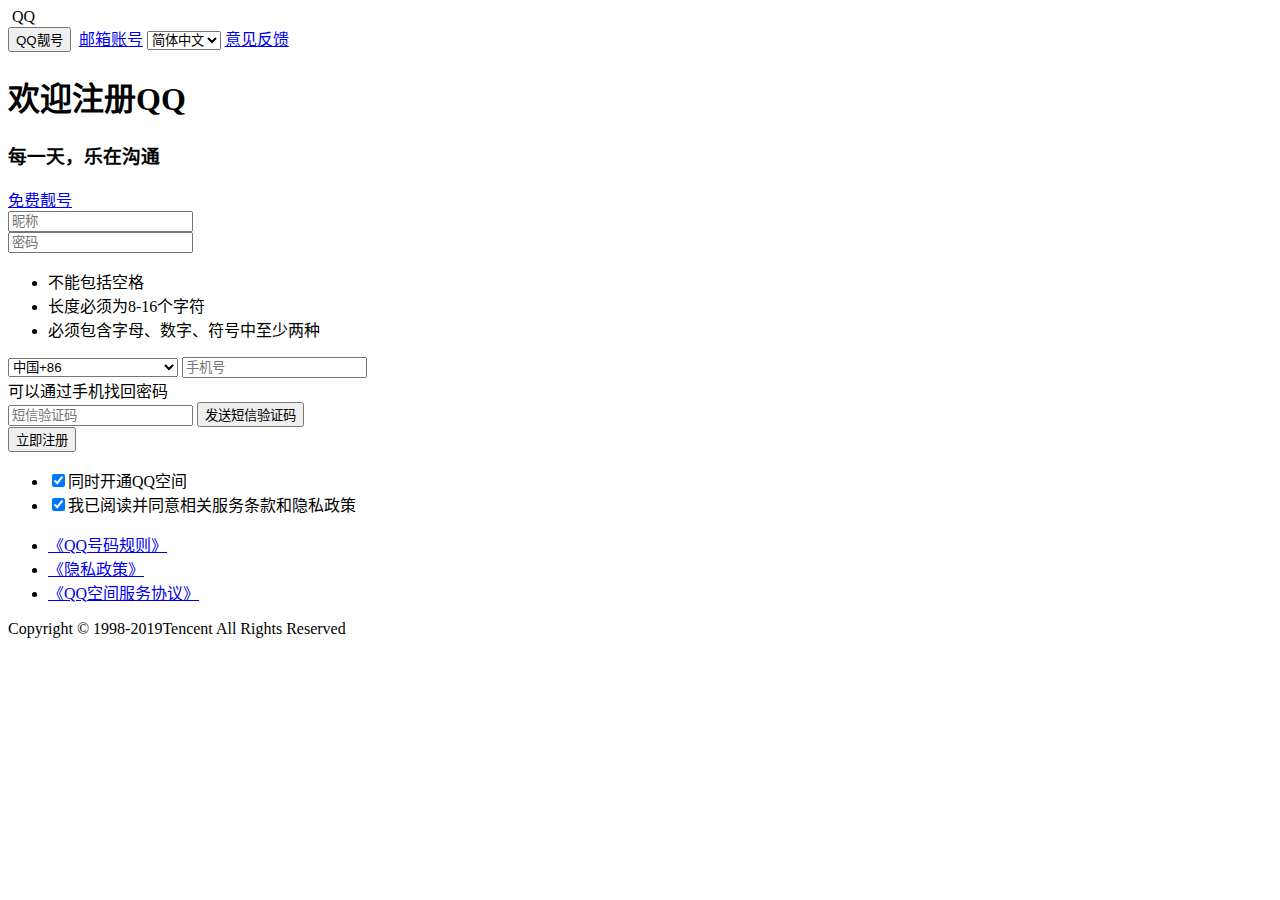
==== index.html @ 08f4fa74 "Update index.html" ====
<!DOCTYPE html>
<html lang="zh-cn">

<head>
    <meta charset="UTF-8">
    <meta name="viewport" content="width=device-width, initial-scale=1.0">
    <meta http-equiv="X-UA-Compatible" content="ie=edge">
    <title>Document</title>
</head>

<body>
    <header>
        <div>
            
            <img src="#" alt=""> <span>QQ</span>
        </div>
        <div>
            <button type="button">QQ靓号</button>
            <img src="#" alt=""> <a href="#">邮箱账号</a>
            <select name="language" id="">
                <option value="cn">简体中文</option>
                <option value="f-cn">繁体中文</option>
                <option value="en">English</option>
            </select>
            <a href="#">意见反馈</a>
        </div>
    </header>
    <main>
        <form action="#" method="POST">
            <div>
                <h1>欢迎注册QQ</h1>
                <h3>每一天，乐在沟通</h3>
                <a href="#">免费靓号</a>
            </div>
            <div>
                <input type="text" name="nickname" placeholder="昵称" id="user-nickname">
            </div>
            <div>
                <input type="text" name="password" placeholder="密码" id="user-password">
                <div>
                    <ul>
                        <li>不能包括空格</li>
                        <li>长度必须为8-16个字符</li>
                        <li>必须包含字母、数字、符号中至少两种</li>
                    </ul>
                </div>
            </div>
            <div>
                <select name="tphone" id="">
                    <option value="中国+86">中国+86</option>
                    <option value="中国香港特别行政区+852">中国香港特别行政区+852</option>
                    <option value="中国澳门特别行政区+853">中国澳门特别行政区+853</option>
                    <option value="中国台湾地区+886">中国台湾地区+886</option>

                </select>
                <input type="text" name="phone" placeholder="手机号" id="">
            </div>
            <div>
                <span>可以通过手机找回密码</span>
            </div>
            <div>
                <input type="text" name="SMS" placeholder="短信验证码">
                <button type="button">发送短信验证码</button>
            </div>
            <div>
                <button type="button">立即注册</button>
            </div>
        </form>
    </main>
    <footer>
        <div>
            <ul>
                <li><input type="checkbox" checked="checked" value="">同时开通QQ空间</li>
                <li><input type="checkbox" checked="checked">我已阅读并同意相关服务条款和隐私政策</li>
            </ul>
        </div>
        <div>
            <ul>
                <li><a href="#">《QQ号码规则》</a></li>
                <li><a href="#">《隐私政策》</a></li>
                <li><a href="#">《QQ空间服务协议》</a></li>
            </ul>
        </div>
        <div><span>Copyright © 1998-2019Tencent All Rights Reserved</span></div>
    </footer>
</body>

</html>
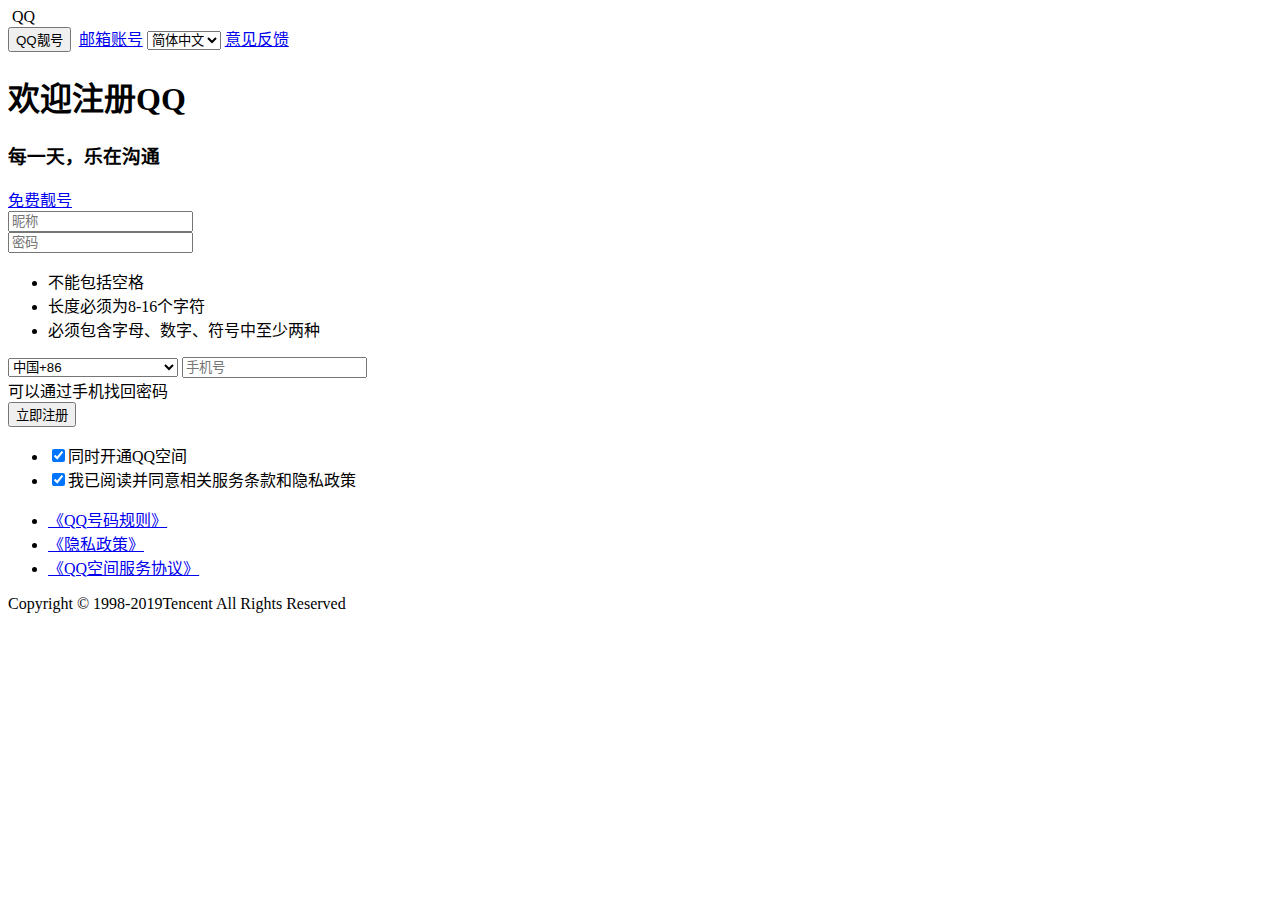
==== commit d8997cd7: "Update index.html" ====
--- a/index.html
+++ b/index.html
@@ -11,12 +11,11 @@
 <body>
     <header>
         <div>
-            
             <img src="#" alt=""> <span>QQ</span>
         </div>
         <div>
             <button type="button">QQ靓号</button>
-            <img src="#" alt=""> <a href="#">邮箱账号</a>
+            <img src="" alt=""> <a href="#">邮箱账号</a>
             <select name="language" id="">
                 <option value="cn">简体中文</option>
                 <option value="f-cn">繁体中文</option>
@@ -37,50 +36,44 @@
             </div>
             <div>
                 <input type="text" name="password" placeholder="密码" id="user-password">
-                <div>
+                <span>
                     <ul>
                         <li>不能包括空格</li>
                         <li>长度必须为8-16个字符</li>
                         <li>必须包含字母、数字、符号中至少两种</li>
                     </ul>
-                </div>
+                </span>
             </div>
             <div>
                 <select name="tphone" id="">
-                    <option value="中国+86">中国+86</option>
-                    <option value="中国香港特别行政区+852">中国香港特别行政区+852</option>
-                    <option value="中国澳门特别行政区+853">中国澳门特别行政区+853</option>
-                    <option value="中国台湾地区+886">中国台湾地区+886</option>
+                    <option value="1">中国+86</option>
+                    <option value="1">中国香港特别行政区+852</option>
+                    <option value="1">中国澳门特别行政区+853</option>
+                    <option value="1">中国台湾地区+886</option>
 
                 </select>
                 <input type="text" name="phone" placeholder="手机号" id="">
+
             </div>
             <div>
                 <span>可以通过手机找回密码</span>
             </div>
             <div>
-                <input type="text" name="SMS" placeholder="短信验证码">
-                <button type="button">发送短信验证码</button>
-            </div>
-            <div>
                 <button type="button">立即注册</button>
             </div>
+           
         </form>
     </main>
     <footer>
-        <div>
-            <ul>
-                <li><input type="checkbox" checked="checked" value="">同时开通QQ空间</li>
-                <li><input type="checkbox" checked="checked">我已阅读并同意相关服务条款和隐私政策</li>
-            </ul>
-        </div>
-        <div>
-            <ul>
-                <li><a href="#">《QQ号码规则》</a></li>
-                <li><a href="#">《隐私政策》</a></li>
-                <li><a href="#">《QQ空间服务协议》</a></li>
-            </ul>
-        </div>
+        <ul>
+            <li><input type="checkbox" checked="checked">同时开通QQ空间</li>
+            <li><input type="checkbox" checked="checked">我已阅读并同意相关服务条款和隐私政策</li>
+        </ul>
+        <ul>
+            <li><a href="#">《QQ号码规则》</a></li>
+            <li><a href="#">《隐私政策》</a></li>
+            <li><a href="#">《QQ空间服务协议》</a></li>
+        </ul>
         <div><span>Copyright © 1998-2019Tencent All Rights Reserved</span></div>
     </footer>
 </body>
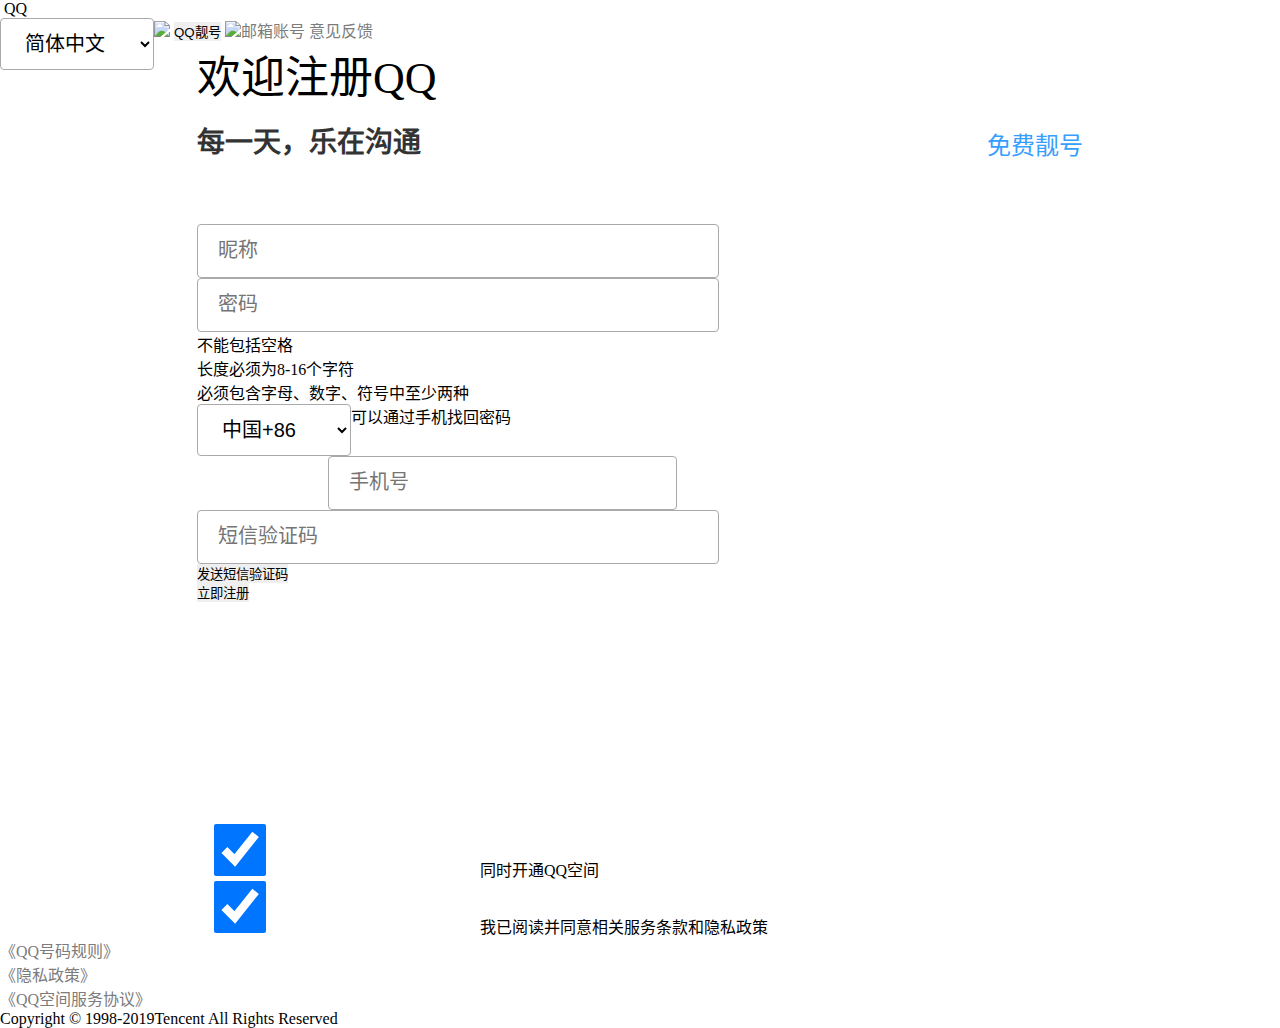
==== commit a4902cf3: "Update index.html" ====
--- a/index.html
+++ b/index.html
@@ -5,17 +5,20 @@
     <meta charset="UTF-8">
     <meta name="viewport" content="width=device-width, initial-scale=1.0">
     <meta http-equiv="X-UA-Compatible" content="ie=edge">
-    <title>Document</title>
+    <title>##QQ注册</title>
+    <link rel="stylesheet" href="css/index.css">
 </head>
 
 <body>
     <header>
-        <div>
-            <img src="#" alt=""> <span>QQ</span>
+        <div class="header-QQ">
+            <img src="https://4.url.cn/zc/v3/img/logo.png" alt=""> <span>QQ</span>
+            <img src="https://4.url.cn/zc/v3/img/01-3.jpg" alt="" width="200px">
         </div>
-        <div>
-            <button type="button">QQ靓号</button>
-            <img src="" alt=""> <a href="#">邮箱账号</a>
+        <div class="header-nav">
+            <img src="https://4.url.cn/zc/v3/img/logo3@2x.png" width="20px">
+            <button type="button" s>QQ靓号</button>
+            <img src="images/he-email.png" width="20px"><a href="#">邮箱账号</a>
             <select name="language" id="">
                 <option value="cn">简体中文</option>
                 <option value="f-cn">繁体中文</option>
@@ -25,56 +28,62 @@
         </div>
     </header>
     <main>
+        <div class="welcome">
+            <h1 class="qq">欢迎注册QQ</h1>
+            <h3 class="day">每一天，乐在沟通</h3>
+            <a href="#"><span class="free">免费靓号</span></a>
+        </div>
         <form action="#" method="POST">
-            <div>
-                <h1>欢迎注册QQ</h1>
-                <h3>每一天，乐在沟通</h3>
-                <a href="#">免费靓号</a>
+            <div class="f-nickname">
+                <input type="text" name="nickname" placeholder="昵称" class="user-nickname">
             </div>
-            <div>
-                <input type="text" name="nickname" placeholder="昵称" id="user-nickname">
-            </div>
-            <div>
-                <input type="text" name="password" placeholder="密码" id="user-password">
-                <span>
+            <div class="f-password">
+                <input type="password" name="password" placeholder="密码" class="user-nickname">
+                <div class="f-required ">
                     <ul>
                         <li>不能包括空格</li>
                         <li>长度必须为8-16个字符</li>
                         <li>必须包含字母、数字、符号中至少两种</li>
                     </ul>
-                </span>
+                </div>
             </div>
-            <div>
-                <select name="tphone" id="">
-                    <option value="1">中国+86</option>
-                    <option value="1">中国香港特别行政区+852</option>
-                    <option value="1">中国澳门特别行政区+853</option>
-                    <option value="1">中国台湾地区+886</option>
+            <div class="form-cell-phone">
+                <select name="tnumber" class="tphone">
+                    <option value="+86">中国+86</option>
+                    <option value="+852">中国香港特别行政区+852</option>
+                    <option value="+853">中国澳门特别行政区+853</option>
+                    <option value="+886">中国台湾地区+886</option>
+                </select>
+                <input type="text" name="phone" placeholder="手机号" class="nsearch">
+            </div>
+            <div class="a-text">
 
-                </select>
-                <input type="text" name="phone" placeholder="手机号" id="">
-
+                <span class="text">可以通过手机找回密码</span>
             </div>
-            <div>
-                <span>可以通过手机找回密码</span>
+            <div class="form-SMS">
+                <input type="text" name="SMS" placeholder="短信验证码">
+                <button type="button">发送短信验证码</button>
             </div>
-            <div>
-                <button type="button">立即注册</button>
+            <div class="registered">
+                <button type="button" class="registered">立即注册</button>
             </div>
-           
         </form>
     </main>
     <footer>
-        <ul>
-            <li><input type="checkbox" checked="checked">同时开通QQ空间</li>
-            <li><input type="checkbox" checked="checked">我已阅读并同意相关服务条款和隐私政策</li>
-        </ul>
-        <ul>
-            <li><a href="#">《QQ号码规则》</a></li>
-            <li><a href="#">《隐私政策》</a></li>
-            <li><a href="#">《QQ空间服务协议》</a></li>
-        </ul>
-        <div><span>Copyright © 1998-2019Tencent All Rights Reserved</span></div>
+        <div class="instructions">
+            <ul>
+                <li><input type="checkbox" checked="checked" value="">同时开通QQ空间</li>
+                <li><input type="checkbox" checked="checked">我已阅读并同意相关服务条款和隐私政策</li>
+            </ul>
+        </div>
+        <div class="agreement">
+            <ul>
+                <li><a href="#">《QQ号码规则》</a></li>
+                <li><a href="#">《隐私政策》</a></li>
+                <li><a href="#">《QQ空间服务协议》</a></li>
+            </ul>
+        </div>
+        <div class="copyright"><span>Copyright © 1998-2019Tencent All Rights Reserved</span></div>
     </footer>
 </body>
 
--- a/css/index.css
+++ b/css/index.css
@@ -0,0 +1,84 @@
+* {
+    margin: 0;
+    padding: 0;
+    border: none;
+}
+
+main {
+    width: 886px;
+    height: 660;
+    margin: auto auto ;
+}
+form {
+    width: 480px;
+    height: 600px;
+
+}
+
+input,
+select {
+    border: 1px #aaa solid;
+    border-radius: 4px;
+    background: 0 0;
+    text-align: left;
+    font-size: 20px;
+    width: 480px;
+    height: 52px;
+    line-height: 50px;
+    padding: 0 20px;
+}
+li {
+    list-style: none;
+}
+select{
+    float: left;
+    width: 154px;
+    height: 52px;
+    /* display: inline; */
+}
+.nsearch {
+    float: right;
+    width: 307px;
+    height: 52px;
+    /* display: inline; */
+}
+h3{
+    margin: 0;
+}
+.qq{
+    font-size: 44px;
+    margin-bottom: 20px;
+   font-weight: 400;
+}
+
+.day{
+    float: left;
+    font-size: 28px;
+    margin-bottom: 64px;
+    line-height: 1.2;
+    color: #333;
+}
+
+a{
+    outline: 0;
+    text-decoration: none;
+    color:rgb(124, 124, 124);
+}
+
+.free {
+    float: right;
+    font-size: 24px;
+    color: #359eff 
+}
+
+.free:hover{
+    color: blue
+}
+
+.welcome::after{
+    content: "";
+    display:block;
+    clear: both;
+
+}
+
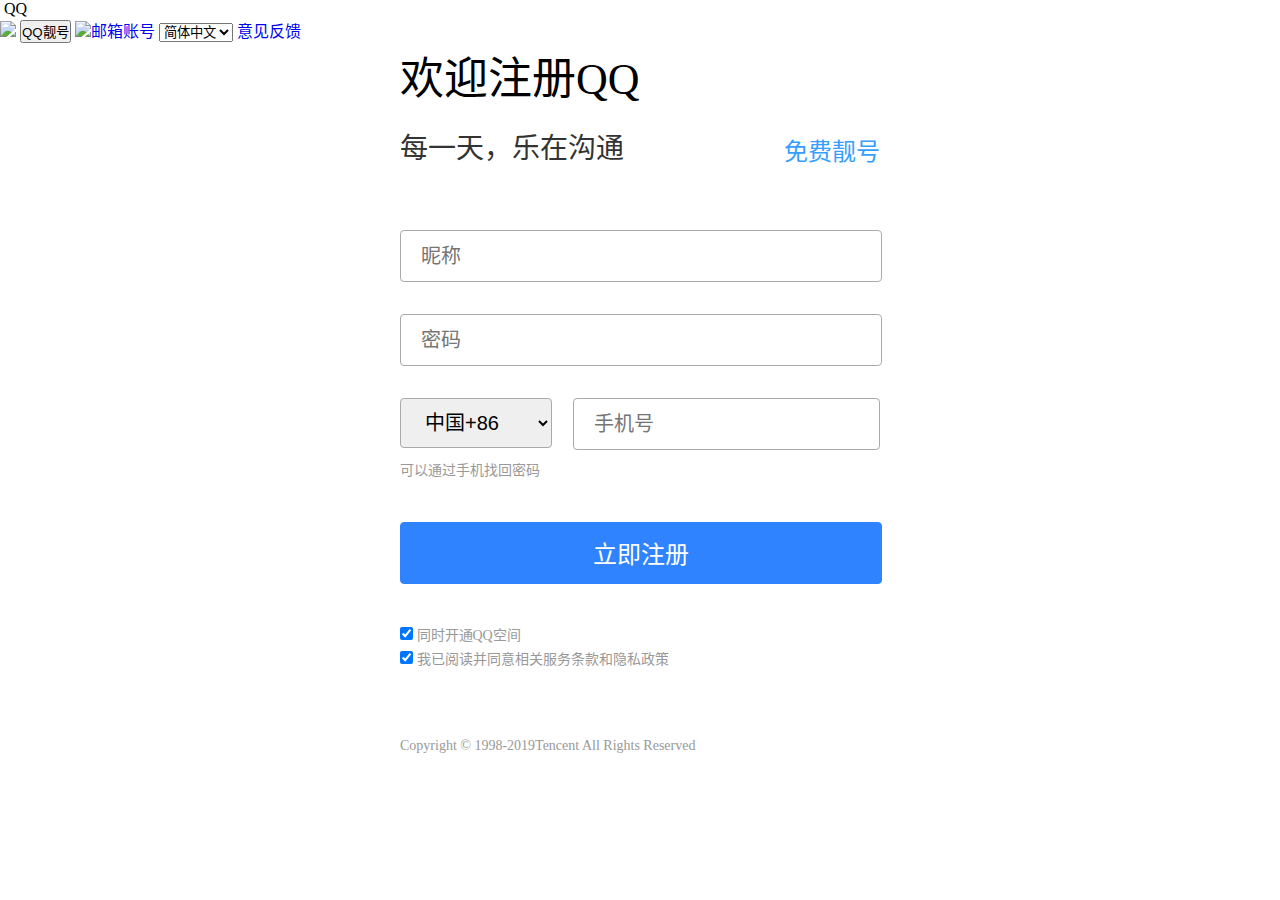
==== commit 3493d110: "Update index.html" ====
--- a/index.html
+++ b/index.html
@@ -72,8 +72,8 @@
     <footer>
         <div class="instructions">
             <ul>
-                <li><input type="checkbox" checked="checked" value="">同时开通QQ空间</li>
-                <li><input type="checkbox" checked="checked">我已阅读并同意相关服务条款和隐私政策</li>
+                <li><input type="checkbox" checked="checked" value="">  同时开通QQ空间</li>
+                <li><input type="checkbox" checked="checked"> 我已阅读并同意相关服务条款和隐私政策</li>
             </ul>
         </div>
         <div class="agreement">
--- a/css/index.css
+++ b/css/index.css
@@ -1,84 +1,133 @@
-* {
+ * {        
     margin: 0;
     padding: 0;
-    border: none;
+    font-weight:normal;
+    text-decoration: none;
 }
 
-main {
-    width: 886px;
-    height: 660;
-    margin: auto auto ;
-}
-form {
-    width: 480px;
-    height: 600px;
-
+main,
+footer {
+    width: 480Px;
+    /* border: 1px solid #000000; */
+    margin: 0 auto;
 }
 
-input,
-select {
-    border: 1px #aaa solid;
-    border-radius: 4px;
-    background: 0 0;
-    text-align: left;
-    font-size: 20px;
-    width: 480px;
-    height: 52px;
-    line-height: 50px;
-    padding: 0 20px;
-}
-li {
-    list-style: none;
-}
-select{
-    float: left;
-    width: 154px;
-    height: 52px;
-    /* display: inline; */
-}
-.nsearch {
-    float: right;
-    width: 307px;
-    height: 52px;
-    /* display: inline; */
-}
-h3{
-    margin: 0;
-}
-.qq{
+.qq {
+    height: 59px;
     font-size: 44px;
-    margin-bottom: 20px;
-   font-weight: 400;
+    margin-bottom: 30px;
 }
 
-.day{
-    float: left;
+.day {
     font-size: 28px;
     margin-bottom: 64px;
     line-height: 1.2;
     color: #333;
+    display: inline-block;
 }
 
-a{
-    outline: 0;
-    text-decoration: none;
-    color:rgb(124, 124, 124);
+.free{
+
+    font-size: 24px;
+    float: right;
+    color: #359eff 
+}
+.free:hover {
+    color: #2b72ff;
+}
+.user-nickname {
+    border: 1px solid #aaaaaa;
+    border-radius: 4px;
+    height: 50px;
+    line-height: 50px;
+    width: 460px;
+    /* padding: 0px 20px; */
+    padding-left: 20px;
+    margin-bottom: 32px;
+    font-size: 20px;
+    /* box-sizing: border-box； */
 }
 
-.free {
+.f-required {
+    display: none;
+}
+.tphone {
+    display: inline-block;
+    width: 152px;
+    border: 1px solid #aaaaaa;
+    border-radius: 4px;
+    height: 50px;
+    line-height: 50px;
+    padding: 0px 20px;
+    font-size: 20px;
+}
+.nsearch {
+    
     float: right;
-    font-size: 24px;
-    color: #359eff 
+    width: 265px;
+    border: 1px solid #aaaaaa;
+    border-radius: 4px;
+    height: 50px;
+    line-height: 50px;
+    padding: 0px 20px;
+    font-size: 20px;
+}
+.a-text {
+    width: 100%;
+    margin-top: 8px;
+    margin-bottom: 40px;
+    padding-top: 8px;
+    height: 18px;
+    overflow: hidden;
+    position: relative;
+    line-height: 1;
+    
+}
+.text {
+    width: 100%;
+    font-size: 14px;
+    height: 14px;
+    color: #999;
+    position: absolute;
 }
 
-.free:hover{
-    color: blue
+.form-SMS {
+    display: none;
+}
+.registered {
+    border: 1px #3083ff solid;
+    border-radius: 4px;
+    background-color: #3083ff;
+    width: 100%;
+    height: 60px;
+    text-align: center;
+    font-weight: lighter;
+    font-size: 24px;
+    color: #ffffff;
+}
+.registered:hover {
+    background-color: #4085f7;
+}
+li{
+    list-style:none
+}
+.instructions {
+    margin-bottom: 32px;
+    margin-top: 40px;
+    line-height: 24px;
+    width: 100%;
+    font-size: 14px;
+    height: 14px;
+    color: #999;
+
+}
+.agreement {
+    display: none;
 }
 
-.welcome::after{
-    content: "";
-    display:block;
-    clear: both;
-
-}
-
+.copyright {
+    margin-top: 100px;
+    font-size: 14px;
+    height: 14px;
+    color: #999;
+}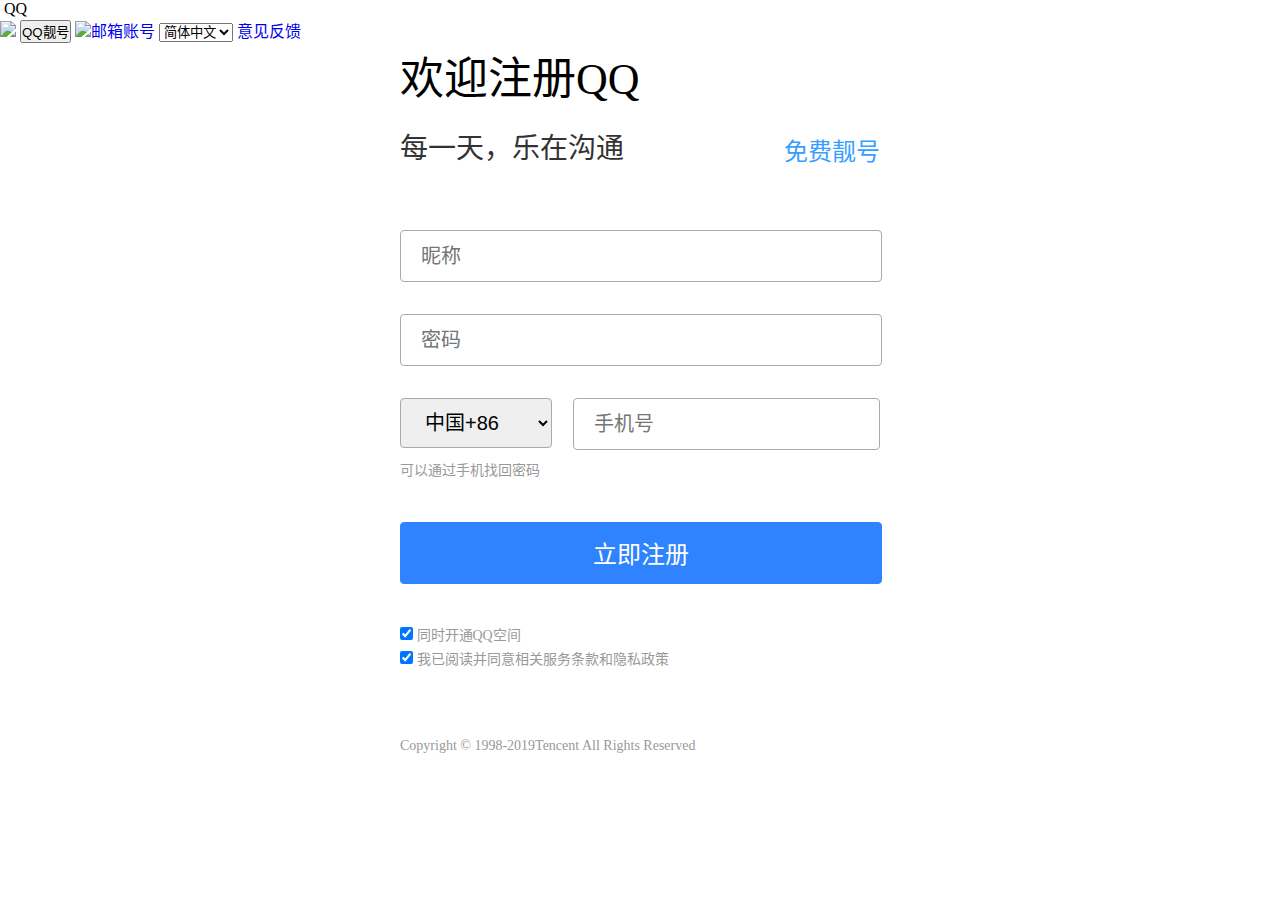
==== commit 3ffa7d45: "Update index.html" ====
--- a/index.html
+++ b/index.html
@@ -12,20 +12,23 @@
 <body>
     <header>
         <div class="header-QQ">
-            <img src="https://4.url.cn/zc/v3/img/logo.png" alt=""> <span>QQ</span>
-            <img src="https://4.url.cn/zc/v3/img/01-3.jpg" alt="" width="200px">
+            <img src="https://4.url.cn/zc/v3/img/logo.png" alt=""> <span> QQ</span>
+            <!-- <img src="https://4.url.cn/zc/v3/img/01-3.jpg" alt="" width="200px"> -->
         </div>
-        <div class="header-nav">
-            <img src="https://4.url.cn/zc/v3/img/logo3@2x.png" width="20px">
-            <button type="button" s>QQ靓号</button>
-            <img src="images/he-email.png" width="20px"><a href="#">邮箱账号</a>
-            <select name="language" id="">
-                <option value="cn">简体中文</option>
-                <option value="f-cn">繁体中文</option>
-                <option value="en">English</option>
-            </select>
-            <a href="#">意见反馈</a>
+        <div class="nav-box">
+            <div class="header-nav">
+                <img src="https://4.url.cn/zc/v3/img/logo3@2x.png" width="20px">
+                <button type="button" s>QQ靓号</button>
+                <img src="images/he-email.png" width="20px"><a href="#">邮箱账号</a>
+                <select name="language" id="">
+                    <option value="cn">简体中文</option>
+                    <option value="f-cn">繁体中文</option>
+                    <option value="en">English</option>
+                </select>
+                <a href="#">意见反馈</a>
+            </div>
         </div>
+  
     </header>
     <main>
         <div class="welcome">
@@ -72,7 +75,7 @@
     <footer>
         <div class="instructions">
             <ul>
-                <li><input type="checkbox" checked="checked" value="">  同时开通QQ空间</li>
+                <li><input type="checkbox" checked="checked" value=""> 同时开通QQ空间</li>
                 <li><input type="checkbox" checked="checked"> 我已阅读并同意相关服务条款和隐私政策</li>
             </ul>
         </div>
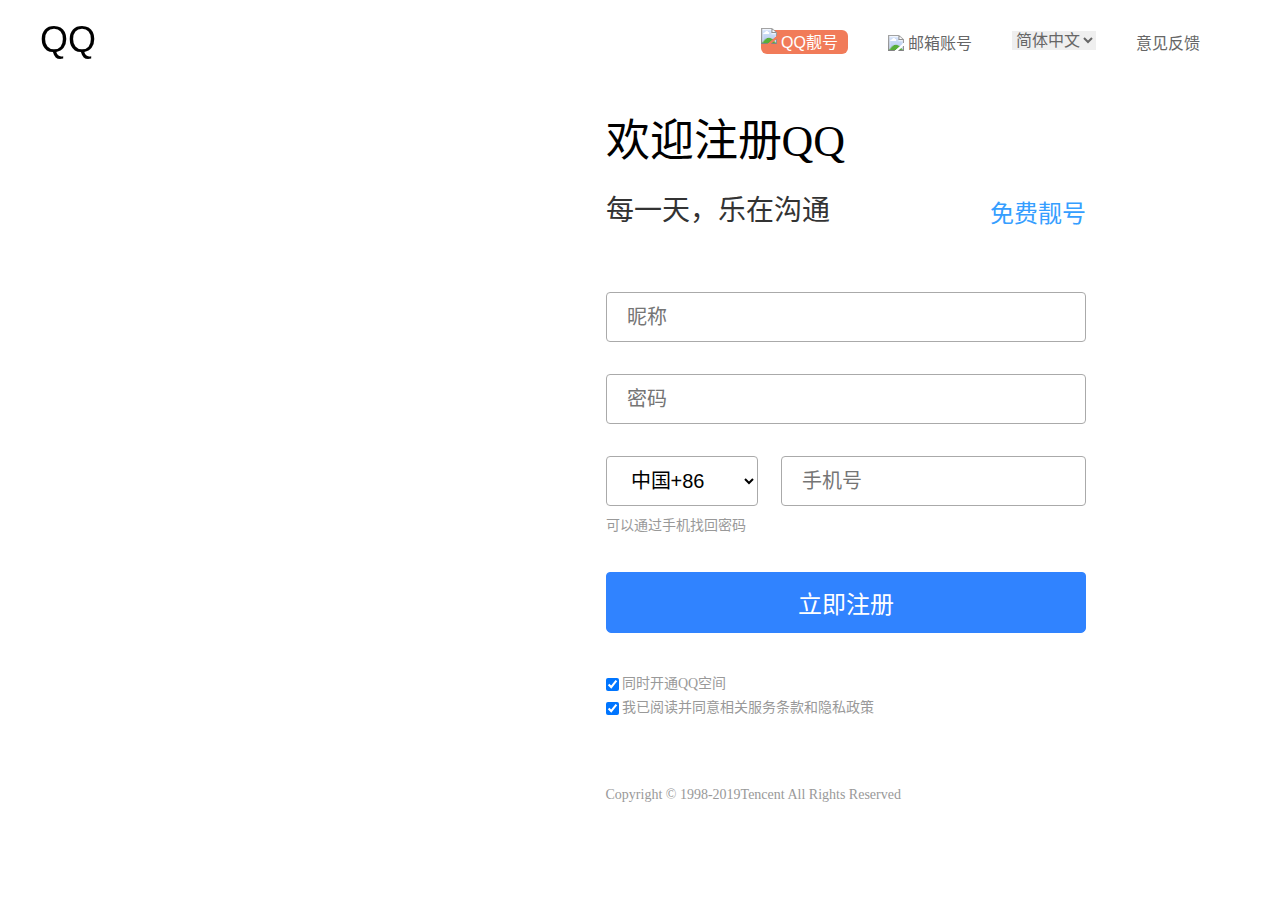
==== commit 4a016504: "Update index.html" ====
--- a/index.html
+++ b/index.html
@@ -15,79 +15,91 @@
             <img src="https://4.url.cn/zc/v3/img/logo.png" alt=""> <span> QQ</span>
             <!-- <img src="https://4.url.cn/zc/v3/img/01-3.jpg" alt="" width="200px"> -->
         </div>
+
+
         <div class="nav-box">
-            <div class="header-nav">
-                <img src="https://4.url.cn/zc/v3/img/logo3@2x.png" width="20px">
-                <button type="button" s>QQ靓号</button>
-                <img src="images/he-email.png" width="20px"><a href="#">邮箱账号</a>
-                <select name="language" id="">
-                    <option value="cn">简体中文</option>
-                    <option value="f-cn">繁体中文</option>
-                    <option value="en">English</option>
-                </select>
-                <a href="#">意见反馈</a>
-            </div>
-        </div>
-  
-    </header>
-    <main>
-        <div class="welcome">
-            <h1 class="qq">欢迎注册QQ</h1>
-            <h3 class="day">每一天，乐在沟通</h3>
-            <a href="#"><span class="free">免费靓号</span></a>
-        </div>
-        <form action="#" method="POST">
-            <div class="f-nickname">
-                <input type="text" name="nickname" placeholder="昵称" class="user-nickname">
-            </div>
-            <div class="f-password">
-                <input type="password" name="password" placeholder="密码" class="user-nickname">
-                <div class="f-required ">
-                    <ul>
-                        <li>不能包括空格</li>
-                        <li>长度必须为8-16个字符</li>
-                        <li>必须包含字母、数字、符号中至少两种</li>
-                    </ul>
-                </div>
-            </div>
-            <div class="form-cell-phone">
-                <select name="tnumber" class="tphone">
-                    <option value="+86">中国+86</option>
-                    <option value="+852">中国香港特别行政区+852</option>
-                    <option value="+853">中国澳门特别行政区+853</option>
-                    <option value="+886">中国台湾地区+886</option>
-                </select>
-                <input type="text" name="phone" placeholder="手机号" class="nsearch">
-            </div>
-            <div class="a-text">
-
-                <span class="text">可以通过手机找回密码</span>
-            </div>
-            <div class="form-SMS">
-                <input type="text" name="SMS" placeholder="短信验证码">
-                <button type="button">发送短信验证码</button>
-            </div>
-            <div class="registered">
-                <button type="button" class="registered">立即注册</button>
-            </div>
-        </form>
-    </main>
-    <footer>
-        <div class="instructions">
             <ul>
-                <li><input type="checkbox" checked="checked" value=""> 同时开通QQ空间</li>
-                <li><input type="checkbox" checked="checked"> 我已阅读并同意相关服务条款和隐私政策</li>
+                <li>
+                    <button type="button" s class="liang-n">
+                        <img src="https://4.url.cn/zc/v3/img/logo3@2x.png" width="24px" class="liang-p">
+                        <span>QQ靓号</span>
+                    </button>
+                </li>
+                <li><a href="#">
+                        <span><img src="images/he-email.png" width="20px" class="email-p"></span>
+                        <span>邮箱账号</span>
+                    </a>
+                </li>
+                <li><select name="language" id="">
+                        <option value="cn">简体中文</option>
+                        <option value="f-cn">繁体中文</option>
+                        <option value="en">English</option>
+                    </select></li>
+                <li> <a href="#">意见反馈</a></li>
             </ul>
         </div>
-        <div class="agreement">
-            <ul>
-                <li><a href="#">《QQ号码规则》</a></li>
-                <li><a href="#">《隐私政策》</a></li>
-                <li><a href="#">《QQ空间服务协议》</a></li>
-            </ul>
-        </div>
-        <div class="copyright"><span>Copyright © 1998-2019Tencent All Rights Reserved</span></div>
-    </footer>
+
+    </header>
+    <div class="bodybox">
+        <main>
+            <div class="welcome">
+                <h1 class="qq">欢迎注册QQ</h1>
+                <h3 class="day">每一天，乐在沟通</h3>
+                <a href="#"><span class="free">免费靓号</span></a>
+            </div>
+            <form action="#" method="POST">
+                <div class="f-nickname">
+                    <input type="text" name="nickname" placeholder="昵称" class="user-nickname">
+                </div>
+                <div class="f-password">
+                    <input type="password" name="password" placeholder="密码" class="user-nickname">
+                    <div class="f-required ">
+                        <ul>
+                            <li>不能包括空格</li>
+                            <li>长度必须为8-16个字符</li>
+                            <li>必须包含字母、数字、符号中至少两种</li>
+                        </ul>
+                    </div>
+                </div>
+                <div class="form-cell-phone">
+                    <select name="tnumber" class="tphone">
+                        <option value="+86">中国+86</option>
+                        <option value="+852">中国香港特别行政区+852</option>
+                        <option value="+853">中国澳门特别行政区+853</option>
+                        <option value="+886">中国台湾地区+886</option>
+                    </select>
+                    <input type="text" name="phone" placeholder="手机号" class="nsearch">
+                </div>
+                <div class="a-text">
+
+                    <span class="text">可以通过手机找回密码</span>
+                </div>
+                <div class="form-SMS">
+                    <input type="text" name="SMS" placeholder="短信验证码">
+                    <button type="button">发送短信验证码</button>
+                </div>
+                <div class="registered">
+                    <button type="button" class="registered">立即注册</button>
+                </div>
+            </form>
+        </main>
+        <footer>
+            <div class="instructions">
+                <ul>
+                    <li><input type="checkbox" checked="checked" value=""> 同时开通QQ空间</li>
+                    <li><input type="checkbox" checked="checked"> 我已阅读并同意相关服务条款和隐私政策</li>
+                </ul>
+            </div>
+            <div class="agreement">
+                <ul>
+                    <li><a href="#">《QQ号码规则》</a></li>
+                    <li><a href="#">《隐私政策》</a></li>
+                    <li><a href="#">《QQ空间服务协议》</a></li>
+                </ul>
+            </div>
+            <div class="copyright"><span>Copyright © 1998-2019Tencent All Rights Reserved</span></div>
+        </footer>
+    </div>
 </body>
 
 </html>--- a/css/index.css
+++ b/css/index.css
@@ -3,13 +3,120 @@
     padding: 0;
     font-weight:normal;
     text-decoration: none;
-}
+    box-sizing: border-box;
+    vertical-align: middle;
+}
+
+a {
+    color: #666666;
+}
+
+
+
+body {
+
+    background:  url(https://4.url.cn/zc/v3/img/01-3.jpg) 0 0 no-repeat;
+    background-size: 480px ;
+    background-attachment:fixed;
+
+}
+.header-QQ {
+    font-family: -apple-system,"Helvetica Neue",Arial,"PingFang SC",
+    "Hiragino Sans GB",STHeiti,"Microsoft YaHei","Microsoft JhengHei",
+    "Source Han Sans SC","Noto Sans CJK SC","Source Han Sans CN","Noto Sans SC",
+    "Source Han Sans TC","Noto Sans CJK TC","WenQuanYi Micro Hei",
+    SimSun,sans-serif;
+    position: fixed;
+    margin-left: 30px;
+    margin-top: 18px;
+
+    font-size: 36px;
+    height: 43px;
+    line-height: 43px;
+
+    color: #000;
+}
+.header-QQ img {
+    float: left;
+}
+.header-QQ span {
+    margin-left: 10px;
+    float: left;
+}
+
+.nav-box {
+    height: 105px;
+    /* width: 1064px; */
+    /* background-color: rgb(255, 113, 113); */ 
+}
+.nav-box ul {
+    float: right;
+    margin-top: 30px;
+    margin-right: 60px;
+    /* display: inline-block; */
+}
+.nav-box ul li {
+    border: 0;
+    padding:  0 20px;
+    float: left;
+    /* color: #000; */
+    /* color: #fff; */
+    font-size: 16px;
+}
+.liang-p {
+    margin-top: -14px;
+}
+
+.liang-n {
+    display: inline-block;
+    font-size: 16px;
+    height: 24px;
+    line-height: 24px;
+    padding: 0 10px 0 0;
+    color: #fff;
+    font-weight: 300;
+    background-color: #f17b59;
+    border-style: none;
+    border-radius: 6px;
+}
+.nav-box select {
+    border: none;
+    font-size: 16px;
+    color: #666666;
+}
+
+.nav-box ul li a:hover {
+    color: #000;
+}
+
+.nav-box ul li select:hover {
+    background-color: #fff;
+    color: #000;
+}
+
+
+.header-nav {
+    color: #000;
+    font-size: 16px;
+    margin-top: 20px;
+    float: right;
+}
+
+
+.bodybox {
+    width: 869px;
+    float: right;
+}
+
 
 main,
 footer {
     width: 480Px;
+    margin: 0 auto;
     /* border: 1px solid #000000; */
-    margin: 0 auto;
+    /* float: right; */
+    /* margin-left: 770px; */
+    /* margin: 0 1000px; */
 }
 
 .qq {
@@ -40,7 +147,7 @@
     border-radius: 4px;
     height: 50px;
     line-height: 50px;
-    width: 460px;
+    width: 480px;
     /* padding: 0px 20px; */
     padding-left: 20px;
     margin-bottom: 32px;
@@ -60,27 +167,28 @@
     line-height: 50px;
     padding: 0px 20px;
     font-size: 20px;
+    background-color: #fff;
 }
 .nsearch {
-    
-    float: right;
-    width: 265px;
+    float: right;
+    width: 305px;
     border: 1px solid #aaaaaa;
     border-radius: 4px;
     height: 50px;
     line-height: 50px;
     padding: 0px 20px;
     font-size: 20px;
+    box-sizing: border-box; 
 }
 .a-text {
     width: 100%;
     margin-top: 8px;
     margin-bottom: 40px;
-    padding-top: 8px;
+    /* padding-top: 8px; */
     height: 18px;
     overflow: hidden;
     position: relative;
-    line-height: 1;
+    /* line-height: 50px; */
     
 }
 .text {
